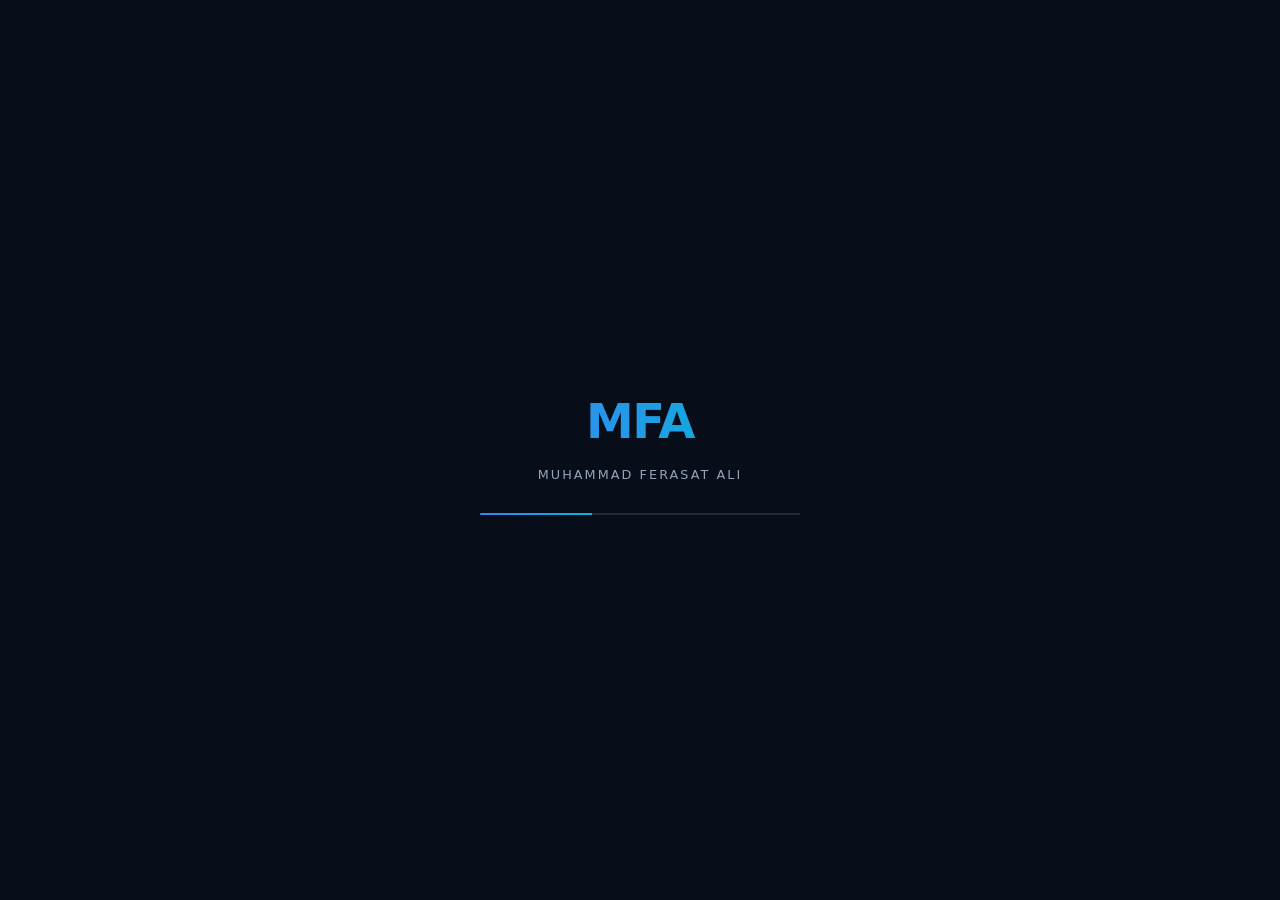
==== index.html @ 9aaa3b37 "Deploy Labs same-tab routing and boot-loader fix. Co-authored-by: Cursor <cursoragent@cursor.com>" ====
<!DOCTYPE html>
<html lang="en">

<head>
  <link rel="preconnect" href="https://fonts.gstatic.com/" crossorigin="anonymous">
  <link rel="preload" as="style" onload="this.rel='stylesheet'" href="https://fonts.googleapis.com/css2?family=Inter:wght@400;500;600;700;800&display=swap">
  <link rel="preload" as="font" type="font/woff2" href="/assets/materialdesignicons-webfont-e52d60f6.woff2" crossorigin="anonymous">

    <meta charset="UTF-8" />
    <link rel="icon" href="/favicon.svg" type="image/svg+xml" />
    <link rel="apple-touch-icon" href="/favicon.svg" />
    <link rel="manifest" href="/site.webmanifest" />
    <meta name="theme-color" content="#080d1a" />
    <meta name="viewport" content="width=device-width, initial-scale=1.0" />
    <meta name="description" content="Muhammad Ferasat Ali — Full-Stack Engineer specializing in Vue, React, Angular, Node.js, and AI/LLM integration. Enterprise platforms for UAE clients including Mubadala and G42." />
    <meta name="keywords" content="Full-Stack Engineer, Vue.js, React, Angular, Node.js, NestJS, AI, LLM, OpenAI, Portfolio, Muhammad Ferasat Ali" />
    <meta name="author" content="Muhammad Ferasat Ali" />
    <link rel="canonical" href="https://mferasatali.github.io/MFerasatAli_portfolio/" />
    <title>Muhammad Ferasat Ali — Full-Stack Engineer</title>

    <!-- Open Graph -->
    <meta property="og:type" content="website" />
    <meta property="og:site_name" content="Muhammad Ferasat Ali — Portfolio" />
    <meta property="og:locale" content="en_US" />
    <meta property="og:title" content="Muhammad Ferasat Ali — Full-Stack Engineer" />
    <meta property="og:description" content="Full-Stack Engineer specializing in Vue, React, Angular, Node.js, and AI/LLM integration. Enterprise platforms for UAE clients including Mubadala and G42." />
    <meta property="og:url" content="https://mferasatali.github.io/MFerasatAli_portfolio/" />
    <meta property="og:image" content="https://mferasatali.github.io/MFerasatAli_portfolio/og-image.png" />
    <meta property="og:image:alt" content="Muhammad Ferasat Ali — Full-Stack Engineer" />

    <!-- Twitter / X -->
    <meta name="twitter:card" content="summary_large_image" />
    <meta name="twitter:title" content="Muhammad Ferasat Ali — Full-Stack Engineer" />
    <meta name="twitter:description" content="Full-Stack Engineer specializing in Vue, React, Angular, Node.js, and AI/LLM integration." />
    <meta name="twitter:image" content="https://mferasatali.github.io/MFerasatAli_portfolio/og-image.png" />
    <meta name="twitter:image:alt" content="Muhammad Ferasat Ali — Portfolio" />

    <!-- JSON-LD (updated dynamically on route change) -->
    <script id="site-jsonld" type="application/ld+json">
    {
      "@context": "https://schema.org",
      "@graph": [
        {
          "@type": "Person",
          "@id": "https://mferasatali.github.io/MFerasatAli_portfolio/#person",
          "name": "Muhammad Ferasat Ali",
          "jobTitle": "Full-Stack Engineer",
          "email": "mferasatali@gmail.com",
          "url": "https://mferasatali.github.io/MFerasatAli_portfolio/",
          "image": "https://mferasatali.github.io/MFerasatAli_portfolio/og-image.png",
          "sameAs": [
            "https://linkedin.com/in/mferasatali",
            "https://github.com/mferasatali"
          ],
          "address": {
            "@type": "PostalAddress",
            "addressLocality": "Lahore",
            "addressCountry": "PK"
          }
        },
        {
          "@type": "WebSite",
          "@id": "https://mferasatali.github.io/MFerasatAli_portfolio/#website",
          "url": "https://mferasatali.github.io/MFerasatAli_portfolio/",
          "name": "Muhammad Ferasat Ali — Portfolio",
          "publisher": { "@id": "https://mferasatali.github.io/MFerasatAli_portfolio/#person" },
          "inLanguage": "en"
        }
      ]
    }
    </script>
  <script type="module" crossorigin src="/assets/index-24c7ec7e.js"></script>
  <link rel="stylesheet" href="/assets/index-3e295e63.css">
</head>

<body>
    <div id="boot-loader" aria-hidden="true">
      <div class="boot-inner">
        <div class="boot-logo">MFA</div>
        <p class="boot-name">Muhammad Ferasat Ali</p>
        <div class="boot-bar"><span></span></div>
      </div>
    </div>
    <style>
      #boot-loader {
        position: fixed;
        inset: 0;
        z-index: 100000;
        display: flex;
        align-items: center;
        justify-content: center;
        background: #080d1a;
        transition: opacity 0.35s ease;
      }
      #boot-loader.is-done {
        opacity: 0;
        pointer-events: none;
      }
      #boot-loader .boot-inner { text-align: center; width: min(320px, 80vw); }
      #boot-loader .boot-logo {
        font-family: system-ui, sans-serif;
        font-size: 3rem;
        font-weight: 800;
        letter-spacing: -0.03em;
        background: linear-gradient(90deg, #3b82f6, #06b6d4);
        -webkit-background-clip: text;
        background-clip: text;
        color: transparent;
        margin-bottom: 0.5rem;
      }
      #boot-loader .boot-name {
        font-size: 0.8rem;
        letter-spacing: 0.16em;
        text-transform: uppercase;
        color: #94a3b8;
        margin: 0 0 1.75rem;
        font-family: system-ui, sans-serif;
      }
      #boot-loader .boot-bar {
        height: 2px;
        background: rgba(255,255,255,0.12);
        border-radius: 2px;
        overflow: hidden;
      }
      #boot-loader .boot-bar span {
        display: block;
        height: 100%;
        width: 35%;
        background: linear-gradient(90deg, #3b82f6, #06b6d4);
        animation: boot-slide 1.1s ease-in-out infinite;
      }
      @keyframes boot-slide {
        0% { transform: translateX(-120%); }
        100% { transform: translateX(320%); }
      }
    </style>
    <div id="app"></div>
    
</body>

</html>
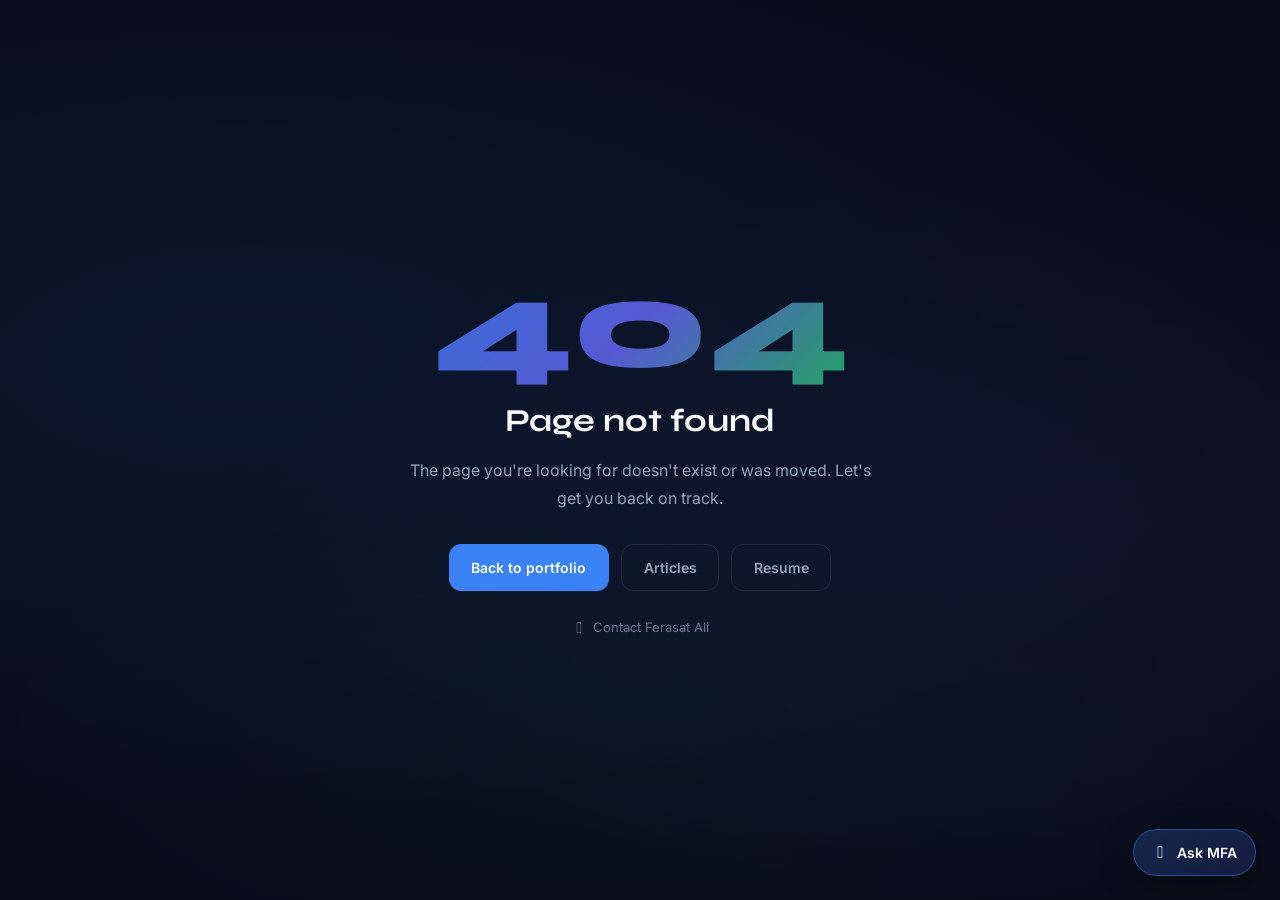
==== commit 694f99ff: "Deploy boot-loader fix for /projects deep links." ====
--- a/index.html
+++ b/index.html
@@ -15,7 +15,8 @@
     <meta name="description" content="Muhammad Ferasat Ali — Full-Stack Engineer specializing in Vue, React, Angular, Node.js, and AI/LLM integration. Enterprise platforms for UAE clients including Mubadala and G42." />
     <meta name="keywords" content="Full-Stack Engineer, Vue.js, React, Angular, Node.js, NestJS, AI, LLM, OpenAI, Portfolio, Muhammad Ferasat Ali" />
     <meta name="author" content="Muhammad Ferasat Ali" />
-    <link rel="canonical" href="https://mferasatali.github.io/MFerasatAli_portfolio/" />
+    <link rel="canonical" href="https://mferasatali.github.io/" />
+    <link rel="stylesheet" href="/boot-loader.css" />
     <title>Muhammad Ferasat Ali — Full-Stack Engineer</title>
 
     <!-- Open Graph -->
@@ -24,15 +25,15 @@
     <meta property="og:locale" content="en_US" />
     <meta property="og:title" content="Muhammad Ferasat Ali — Full-Stack Engineer" />
     <meta property="og:description" content="Full-Stack Engineer specializing in Vue, React, Angular, Node.js, and AI/LLM integration. Enterprise platforms for UAE clients including Mubadala and G42." />
-    <meta property="og:url" content="https://mferasatali.github.io/MFerasatAli_portfolio/" />
-    <meta property="og:image" content="https://mferasatali.github.io/MFerasatAli_portfolio/og-image.png" />
+    <meta property="og:url" content="https://mferasatali.github.io/" />
+    <meta property="og:image" content="https://mferasatali.github.io/og-image.png" />
     <meta property="og:image:alt" content="Muhammad Ferasat Ali — Full-Stack Engineer" />
 
     <!-- Twitter / X -->
     <meta name="twitter:card" content="summary_large_image" />
     <meta name="twitter:title" content="Muhammad Ferasat Ali — Full-Stack Engineer" />
     <meta name="twitter:description" content="Full-Stack Engineer specializing in Vue, React, Angular, Node.js, and AI/LLM integration." />
-    <meta name="twitter:image" content="https://mferasatali.github.io/MFerasatAli_portfolio/og-image.png" />
+    <meta name="twitter:image" content="https://mferasatali.github.io/og-image.png" />
     <meta name="twitter:image:alt" content="Muhammad Ferasat Ali — Portfolio" />
 
     <!-- JSON-LD (updated dynamically on route change) -->
@@ -42,12 +43,12 @@
       "@graph": [
         {
           "@type": "Person",
-          "@id": "https://mferasatali.github.io/MFerasatAli_portfolio/#person",
+          "@id": "https://mferasatali.github.io/#person",
           "name": "Muhammad Ferasat Ali",
           "jobTitle": "Full-Stack Engineer",
           "email": "mferasatali@gmail.com",
-          "url": "https://mferasatali.github.io/MFerasatAli_portfolio/",
-          "image": "https://mferasatali.github.io/MFerasatAli_portfolio/og-image.png",
+          "url": "https://mferasatali.github.io/",
+          "image": "https://mferasatali.github.io/og-image.png",
           "sameAs": [
             "https://linkedin.com/in/mferasatali",
             "https://github.com/mferasatali"
@@ -60,16 +61,16 @@
         },
         {
           "@type": "WebSite",
-          "@id": "https://mferasatali.github.io/MFerasatAli_portfolio/#website",
-          "url": "https://mferasatali.github.io/MFerasatAli_portfolio/",
+          "@id": "https://mferasatali.github.io/#website",
+          "url": "https://mferasatali.github.io/",
           "name": "Muhammad Ferasat Ali — Portfolio",
-          "publisher": { "@id": "https://mferasatali.github.io/MFerasatAli_portfolio/#person" },
+          "publisher": { "@id": "https://mferasatali.github.io/#person" },
           "inLanguage": "en"
         }
       ]
     }
     </script>
-  <script type="module" crossorigin src="/assets/index-24c7ec7e.js"></script>
+  <script type="module" crossorigin src="/assets/index-bb697e89.js"></script>
   <link rel="stylesheet" href="/assets/index-3e295e63.css">
 </head>
 
@@ -81,59 +82,6 @@
         <div class="boot-bar"><span></span></div>
       </div>
     </div>
-    <style>
-      #boot-loader {
-        position: fixed;
-        inset: 0;
-        z-index: 100000;
-        display: flex;
-        align-items: center;
-        justify-content: center;
-        background: #080d1a;
-        transition: opacity 0.35s ease;
-      }
-      #boot-loader.is-done {
-        opacity: 0;
-        pointer-events: none;
-      }
-      #boot-loader .boot-inner { text-align: center; width: min(320px, 80vw); }
-      #boot-loader .boot-logo {
-        font-family: system-ui, sans-serif;
-        font-size: 3rem;
-        font-weight: 800;
-        letter-spacing: -0.03em;
-        background: linear-gradient(90deg, #3b82f6, #06b6d4);
-        -webkit-background-clip: text;
-        background-clip: text;
-        color: transparent;
-        margin-bottom: 0.5rem;
-      }
-      #boot-loader .boot-name {
-        font-size: 0.8rem;
-        letter-spacing: 0.16em;
-        text-transform: uppercase;
-        color: #94a3b8;
-        margin: 0 0 1.75rem;
-        font-family: system-ui, sans-serif;
-      }
-      #boot-loader .boot-bar {
-        height: 2px;
-        background: rgba(255,255,255,0.12);
-        border-radius: 2px;
-        overflow: hidden;
-      }
-      #boot-loader .boot-bar span {
-        display: block;
-        height: 100%;
-        width: 35%;
-        background: linear-gradient(90deg, #3b82f6, #06b6d4);
-        animation: boot-slide 1.1s ease-in-out infinite;
-      }
-      @keyframes boot-slide {
-        0% { transform: translateX(-120%); }
-        100% { transform: translateX(320%); }
-      }
-    </style>
     <div id="app"></div>
     
 </body>
--- a/boot-loader.css
+++ b/boot-loader.css
@@ -0,0 +1,58 @@
+#boot-loader {
+  position: fixed;
+  inset: 0;
+  z-index: 100000;
+  display: flex;
+  align-items: center;
+  justify-content: center;
+  background: #080d1a;
+  transition: opacity 0.35s ease;
+}
+#boot-loader.is-done {
+  opacity: 0;
+  pointer-events: none;
+}
+#boot-loader .boot-inner {
+  text-align: center;
+  width: min(320px, 80vw);
+}
+#boot-loader .boot-logo {
+  font-family: system-ui, sans-serif;
+  font-size: 3rem;
+  font-weight: 800;
+  letter-spacing: -0.03em;
+  background: linear-gradient(90deg, #3b82f6, #06b6d4);
+  -webkit-background-clip: text;
+  background-clip: text;
+  color: transparent;
+  margin-bottom: 0.5rem;
+}
+#boot-loader .boot-name {
+  font-size: 0.8rem;
+  letter-spacing: 0.16em;
+  text-transform: uppercase;
+  color: #94a3b8;
+  margin: 0 0 1.75rem;
+  font-family: system-ui, sans-serif;
+}
+#boot-loader .boot-bar {
+  height: 2px;
+  background: rgba(255, 255, 255, 0.12);
+  border-radius: 2px;
+  overflow: hidden;
+}
+#boot-loader .boot-bar span {
+  display: block;
+  height: 100%;
+  width: 35%;
+  background: linear-gradient(90deg, #3b82f6, #06b6d4);
+  animation: boot-slide 1.1s ease-in-out infinite;
+}
+@keyframes boot-slide {
+  0% {
+    transform: translateX(-120%);
+  }
+  100% {
+    transform: translateX(320%);
+  }
+}
